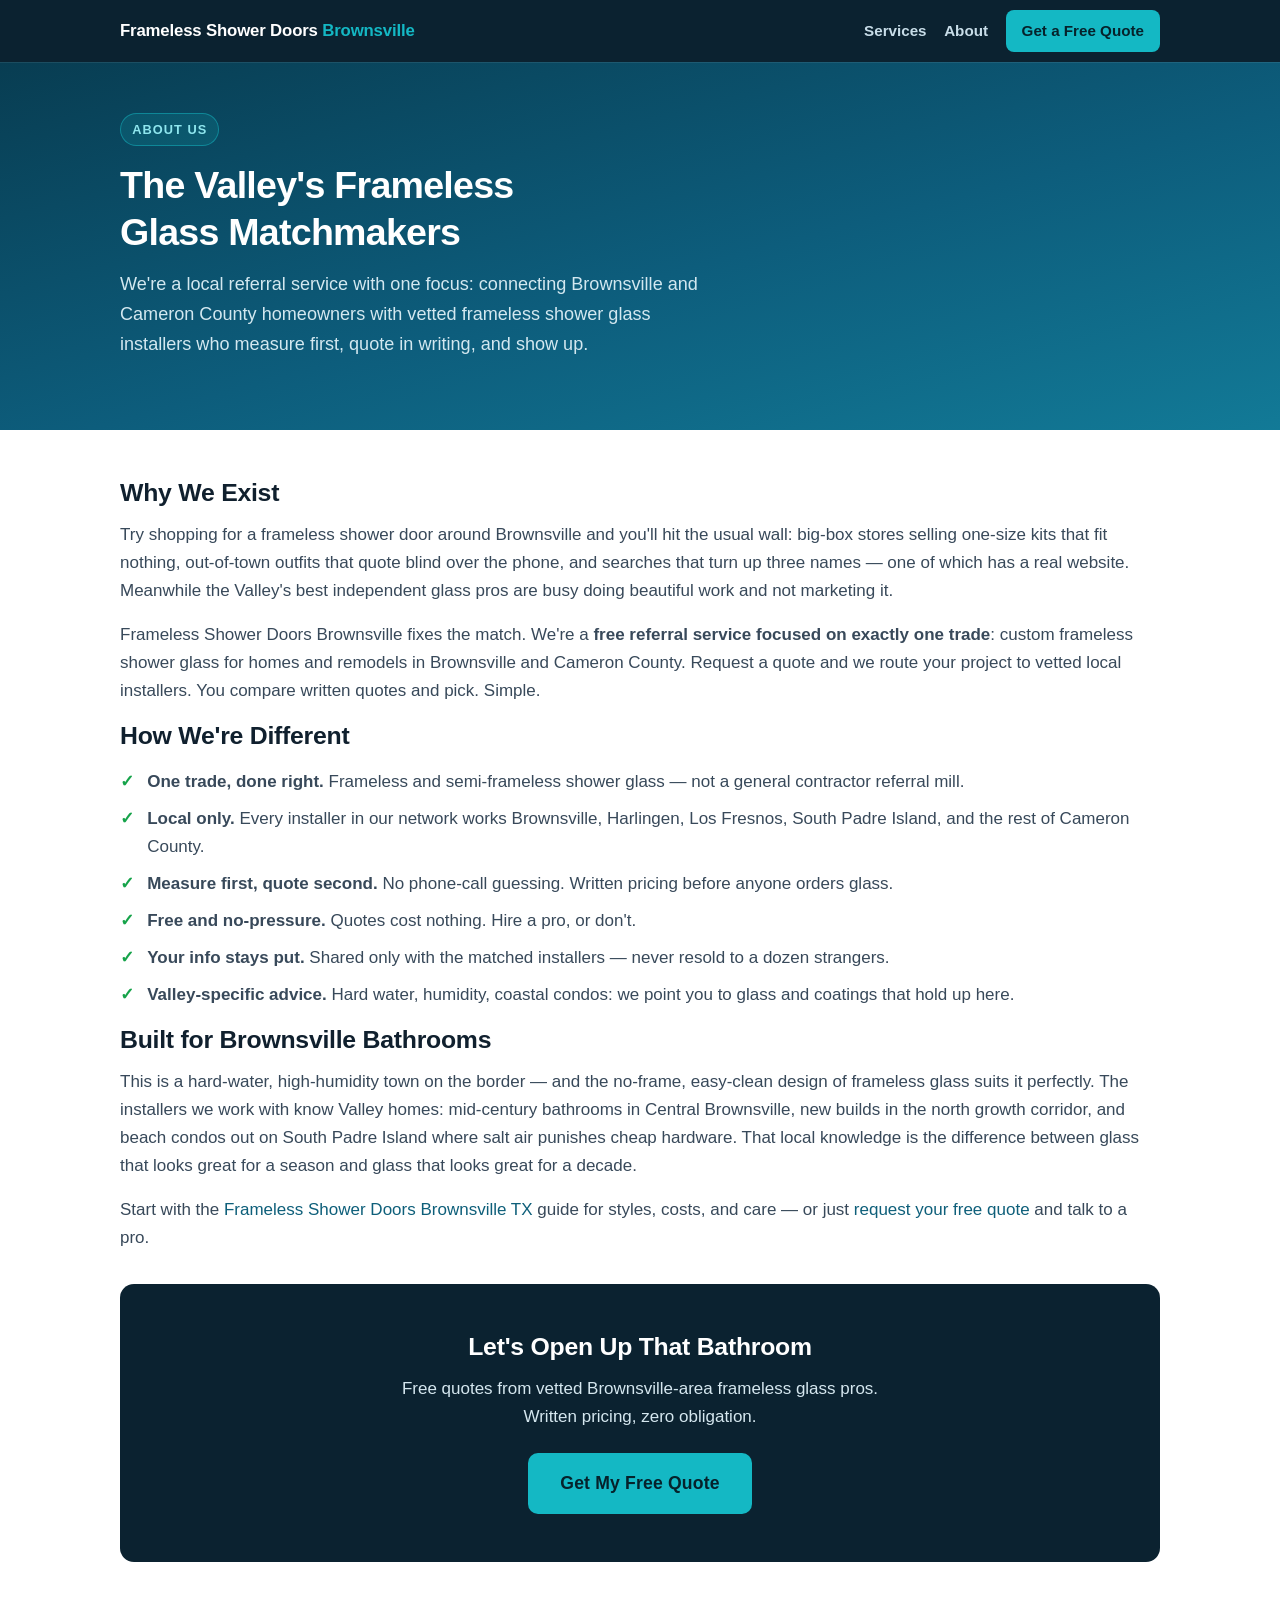
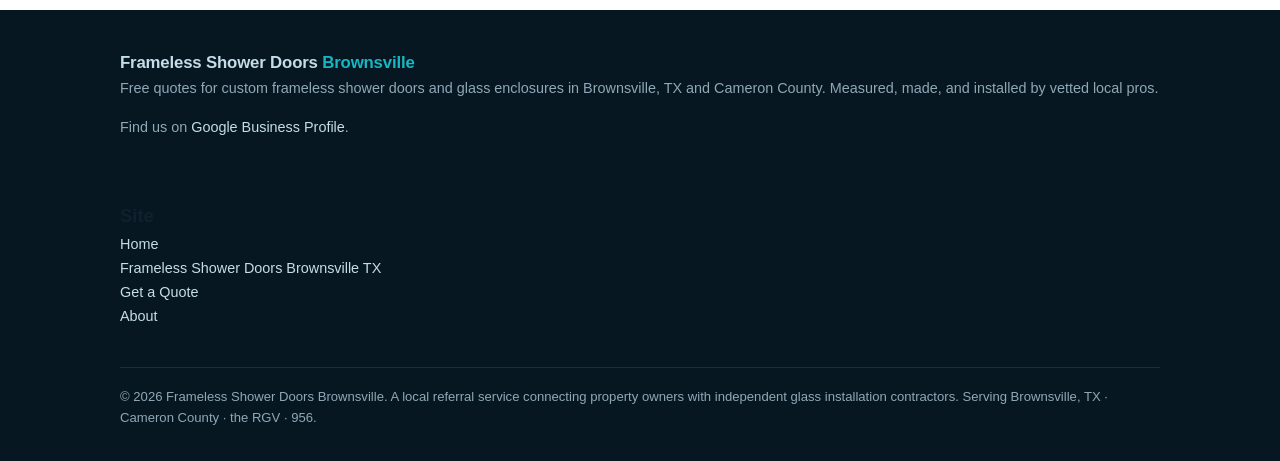
==== about/index.html @ 313e0df9 "Launch: Frameless Shower Doors Brownsville TX — 4-page lead-gen site (TES-8)" ====
<!DOCTYPE html>
<html lang="en">
<head>
<meta charset="utf-8">
<meta name="viewport" content="width=device-width, initial-scale=1">
<title>About Frameless Shower Doors Brownsville | Local Glass Referral Service</title>
<meta name="description" content="Frameless Shower Doors Brownsville is a local referral service connecting Brownsville, TX and Cameron County homeowners with vetted frameless shower glass installers. Free quotes, local pros, honest advice.">
<link rel="canonical" href="https://wreid11.github.io/frameless-shower-doors-brownsville/about/">
<link rel="stylesheet" href="../styles.css">
<script type="application/ld+json">
{
  "@context": "https://schema.org",
  "@graph": [
    {
      "@type": "LocalBusiness",
      "@id": "https://wreid11.github.io/frameless-shower-doors-brownsville/#business",
      "name": "Frameless Shower Doors Brownsville",
      "url": "https://wreid11.github.io/frameless-shower-doors-brownsville/",
      "description": "Frameless Shower Doors Brownsville connects Brownsville, TX homeowners and remodelers with vetted local glass contractors for free quotes on custom frameless shower doors and enclosures.",
      "areaServed": [
        { "@type": "City", "name": "Brownsville" },
        { "@type": "AdministrativeArea", "name": "Cameron County, Texas" }
      ],
      "knowsAbout": ["Frameless shower doors", "Frameless glass enclosures", "Tempered glass", "Heavy glass shower panels", "Shower remodels", "Tub conversions"],
      "address": { "@type": "PostalAddress", "addressLocality": "Brownsville", "addressRegion": "TX", "addressCountry": "US" }
    },
    {
      "@type": "WebPage",
      "url": "https://wreid11.github.io/frameless-shower-doors-brownsville/about/",
      "name": "About Frameless Shower Doors Brownsville",
      "isPartOf": { "@id": "https://wreid11.github.io/frameless-shower-doors-brownsville/#website" },
      "about": { "@id": "https://wreid11.github.io/frameless-shower-doors-brownsville/#business" }
    }
  ]
}
</script>
</head>
<body>
<a class="skip" href="#main">Skip to content</a>
<header class="site">
  <div class="wrap">
    <a class="logo" href="../">Frameless Shower Doors <span>Brownsville</span></a>
    <nav class="main" aria-label="Main">
      <a href="../frameless-shower-doors-brownsville-tx/">Services</a>
      <a href="./">About</a>
      <a class="cta-nav" href="../get-a-quote/">Get a Free Quote</a>
    </nav>
  </div>
</header>
<main id="main">
<div class="hero">
  <div class="wrap">
    <span class="kicker">About Us</span>
    <h1>The Valley's Frameless Glass Matchmakers</h1>
    <p class="lead">We're a local referral service with one focus: connecting Brownsville and Cameron County homeowners with vetted frameless shower glass installers who measure first, quote in writing, and show up.</p>
  </div>
</div>
<section>
  <div class="wrap">
    <h2>Why We Exist</h2>
    <p>Try shopping for a frameless shower door around Brownsville and you'll hit the usual wall: big-box stores selling one-size kits that fit nothing, out-of-town outfits that quote blind over the phone, and searches that turn up three names — one of which has a real website. Meanwhile the Valley's best independent glass pros are busy doing beautiful work and not marketing it.</p>
    <p>Frameless Shower Doors Brownsville fixes the match. We're a <strong>free referral service focused on exactly one trade</strong>: custom frameless shower glass for homes and remodels in Brownsville and Cameron County. Request a quote and we route your project to vetted local installers. You compare written quotes and pick. Simple.</p>

    <h2>How We're Different</h2>
    <ul class="checks">
      <li><strong>One trade, done right.</strong> Frameless and semi-frameless shower glass — not a general contractor referral mill.</li>
      <li><strong>Local only.</strong> Every installer in our network works Brownsville, Harlingen, Los Fresnos, South Padre Island, and the rest of Cameron County.</li>
      <li><strong>Measure first, quote second.</strong> No phone-call guessing. Written pricing before anyone orders glass.</li>
      <li><strong>Free and no-pressure.</strong> Quotes cost nothing. Hire a pro, or don't.</li>
      <li><strong>Your info stays put.</strong> Shared only with the matched installers — never resold to a dozen strangers.</li>
      <li><strong>Valley-specific advice.</strong> Hard water, humidity, coastal condos: we point you to glass and coatings that hold up here.</li>
    </ul>

    <h2>Built for Brownsville Bathrooms</h2>
    <p>This is a hard-water, high-humidity town on the border — and the no-frame, easy-clean design of frameless glass suits it perfectly. The installers we work with know Valley homes: mid-century bathrooms in Central Brownsville, new builds in the north growth corridor, and beach condos out on South Padre Island where salt air punishes cheap hardware. That local knowledge is the difference between glass that looks great for a season and glass that looks great for a decade.</p>
    <p>Start with the <a href="../frameless-shower-doors-brownsville-tx/">Frameless Shower Doors Brownsville TX</a> guide for styles, costs, and care — or just <a href="../get-a-quote/">request your free quote</a> and talk to a pro.</p>

    <div class="cta-band" style="border-radius:14px;margin-top:2rem">
      <h2>Let's Open Up That Bathroom</h2>
      <p>Free quotes from vetted Brownsville-area frameless glass pros. Written pricing, zero obligation.</p>
      <a class="btn big" href="../get-a-quote/">Get My Free Quote</a>
    </div>
  </div>
</section>
</main>
<footer class="site">
  <div class="wrap">
    <div class="cols">
      <div>
        <a class="logo" href="../">Frameless Shower Doors <span>Brownsville</span></a>
        <p>Free quotes for custom frameless shower doors and glass enclosures in Brownsville, TX and Cameron County. Measured, made, and installed by vetted local pros.</p>
        <p class="gbp">Find us on <a href="https://www.google.com/search?q=%22Frameless+Shower+Doors+Brownsville%22+frameless+shower+doors+Brownsville+TX" rel="noopener">Google Business Profile</a>.</p>
      </div>
      <div>
        <h3>Site</h3>
        <p><a href="../">Home</a><br>
        <a href="../frameless-shower-doors-brownsville-tx/">Frameless Shower Doors Brownsville TX</a><br>
        <a href="../get-a-quote/">Get a Quote</a><br>
        <a href="./">About</a></p>
      </div>
    </div>
    <div class="fine">© 2026 Frameless Shower Doors Brownsville. A local referral service connecting property owners with independent glass installation contractors. Serving Brownsville, TX · Cameron County · the RGV · 956.</div>
  </div>
</footer>
</body>
</html>
---- styles.css ----
:root {
  --ink: #10202e;
  --body: #38495a;
  --muted: #5f7488;
  --brand: #0e5f7a;
  --brand-dark: #083d52;
  --accent: #14b8c4;
  --accent-dark: #0e94a0;
  --bg: #ffffff;
  --bg-soft: #f2f7f9;
  --bg-dark: #0b2230;
  --line: #dde8ee;
  --ok: #16a34a;
  --radius: 12px;
  --max: 1080px;
}

* { box-sizing: border-box; margin: 0; padding: 0; }

html { scroll-behavior: smooth; }

body {
  font-family: -apple-system, BlinkMacSystemFont, "Segoe UI", Roboto, Helvetica, Arial, sans-serif;
  color: var(--body);
  background: var(--bg);
  line-height: 1.65;
  font-size: 17px;
}

h1, h2, h3, h4 { color: var(--ink); line-height: 1.25; font-weight: 800; }

h1 { font-size: 2.1rem; letter-spacing: -0.02em; }
h2 { font-size: 1.55rem; margin-bottom: 0.75rem; letter-spacing: -0.01em; }
h3 { font-size: 1.15rem; margin-bottom: 0.4rem; }

p { margin-bottom: 1rem; }

a { color: var(--brand); text-decoration: none; }
a:hover { text-decoration: underline; }

.wrap { max-width: var(--max); margin: 0 auto; padding: 0 1.25rem; }

.skip { position: absolute; left: -9999px; }
.skip:focus { left: 1rem; top: 1rem; background: #fff; padding: 0.5rem 1rem; z-index: 99; }

header.site {
  background: var(--bg-dark);
  color: #e2eef4;
  position: sticky;
  top: 0;
  z-index: 50;
  box-shadow: 0 1px 0 rgba(255,255,255,0.08);
}

header.site .wrap {
  display: flex;
  align-items: center;
  justify-content: space-between;
  min-height: 62px;
  gap: 1rem;
  flex-wrap: wrap;
  padding-top: 0.5rem;
  padding-bottom: 0.5rem;
}

.logo {
  font-weight: 800;
  font-size: 1.05rem;
  color: #fff;
  letter-spacing: -0.01em;
}
.logo span { color: var(--accent); }
.logo:hover { text-decoration: none; }

nav.main { display: flex; gap: 1.1rem; align-items: center; flex-wrap: wrap; }
nav.main a { color: #c8dde8; font-size: 0.95rem; font-weight: 600; }
nav.main a:hover { color: #fff; text-decoration: none; }
nav.main a.cta-nav {
  background: var(--accent);
  color: #06222b;
  padding: 0.5rem 1rem;
  border-radius: 8px;
  font-weight: 700;
}
nav.main a.cta-nav:hover { background: var(--accent-dark); color: #fff; }

.hero {
  background: linear-gradient(165deg, var(--brand-dark) 0%, #0d5d7c 55%, #127a97 100%);
  color: #e6f3f8;
  padding: 3.2rem 0 3.4rem;
}
.hero h1 { color: #fff; font-size: 2.35rem; max-width: 22ch; }
.hero p.lead { font-size: 1.13rem; max-width: 60ch; color: #d3e8f0; margin-top: 0.9rem; }
.hero .kicker {
  display: inline-block;
  background: rgba(20, 184, 196, 0.15);
  border: 1px solid rgba(20, 184, 196, 0.5);
  color: #8fe6ee;
  font-size: 0.8rem;
  font-weight: 700;
  text-transform: uppercase;
  letter-spacing: 0.08em;
  padding: 0.3rem 0.7rem;
  border-radius: 999px;
  margin-bottom: 1rem;
}

.btn {
  display: inline-block;
  background: var(--accent);
  color: #06222b;
  font-weight: 800;
  font-size: 1.02rem;
  padding: 0.85rem 1.6rem;
  border-radius: 10px;
  border: none;
  cursor: pointer;
  letter-spacing: 0.01em;
}
.btn:hover { background: var(--accent-dark); color: #fff; text-decoration: none; }
.btn.secondary {
  background: transparent;
  color: #fff;
  border: 2px solid rgba(255,255,255,0.55);
}
.btn.secondary:hover { border-color: #fff; background: rgba(255,255,255,0.08); }
.btn.big { font-size: 1.1rem; padding: 1rem 2rem; }

.hero-actions { display: flex; gap: 0.9rem; margin-top: 1.6rem; flex-wrap: wrap; }

.trust-bar {
  background: var(--bg-soft);
  border-bottom: 1px solid var(--line);
  padding: 0.85rem 0;
}
.trust-bar .wrap {
  display: flex;
  gap: 1.5rem;
  flex-wrap: wrap;
  justify-content: center;
  font-size: 0.92rem;
  font-weight: 600;
  color: var(--muted);
}
.trust-bar b { color: var(--ink); }

section { padding: 3rem 0; }
section.soft { background: var(--bg-soft); }

.cards {
  display: grid;
  grid-template-columns: repeat(auto-fit, minmax(240px, 1fr));
  gap: 1.1rem;
  margin-top: 1.5rem;
}

.card {
  background: #fff;
  border: 1px solid var(--line);
  border-radius: var(--radius);
  padding: 1.4rem 1.3rem;
}
.card h3 { font-size: 1.08rem; }
.card p { font-size: 0.96rem; margin-bottom: 0; color: var(--body); }
.card .icon { font-size: 1.5rem; display: block; margin-bottom: 0.5rem; }

.steps { counter-reset: step; margin-top: 1.5rem; display: grid; gap: 1rem; }
.step {
  background: #fff;
  border: 1px solid var(--line);
  border-radius: var(--radius);
  padding: 1.2rem 1.3rem 1.2rem 3.6rem;
  position: relative;
}
.step::before {
  counter-increment: step;
  content: counter(step);
  position: absolute;
  left: 1.1rem;
  top: 1.15rem;
  width: 1.7rem;
  height: 1.7rem;
  background: var(--brand);
  color: #fff;
  border-radius: 50%;
  display: flex;
  align-items: center;
  justify-content: center;
  font-weight: 800;
  font-size: 0.95rem;
}
.step h3 { margin-bottom: 0.2rem; }
.step p { margin-bottom: 0; font-size: 0.97rem; }

table.compare {
  width: 100%;
  border-collapse: collapse;
  background: #fff;
  border-radius: var(--radius);
  overflow: hidden;
  margin-top: 1.4rem;
  font-size: 0.97rem;
}
table.compare th, table.compare td {
  border: 1px solid var(--line);
  padding: 0.7rem 0.9rem;
  text-align: left;
  vertical-align: top;
}
table.compare th { background: var(--bg-soft); color: var(--ink); font-weight: 700; }
table.compare td:first-child { font-weight: 600; color: var(--ink); white-space: nowrap; }

details.faq {
  background: #fff;
  border: 1px solid var(--line);
  border-radius: 10px;
  margin-top: 0.8rem;
}
details.faq summary {
  cursor: pointer;
  font-weight: 700;
  color: var(--ink);
  padding: 1rem 1.2rem;
  list-style: none;
  position: relative;
  padding-right: 2.4rem;
}
details.faq summary::-webkit-details-marker { display: none; }
details.faq summary::after {
  content: "+";
  position: absolute;
  right: 1.2rem;
  top: 50%;
  transform: translateY(-50%);
  font-size: 1.3rem;
  color: var(--brand);
  font-weight: 400;
}
details.faq[open] summary::after { content: "–"; }
details.faq .a { padding: 0 1.2rem 1.1rem; font-size: 0.98rem; }

.cta-band {
  background: var(--bg-dark);
  color: #d5e7ef;
  text-align: center;
  padding: 3rem 0;
}
.cta-band h2 { color: #fff; }
.cta-band p { max-width: 55ch; margin: 0.6rem auto 1.4rem; }

form.quote {
  background: #fff;
  border: 1px solid var(--line);
  border-radius: var(--radius);
  padding: 1.8rem;
  max-width: 640px;
  margin: 1.6rem auto 0;
  box-shadow: 0 6px 24px rgba(11, 34, 48, 0.06);
}
.form-grid { display: grid; grid-template-columns: 1fr 1fr; gap: 0.9rem; }
.form-grid .full { grid-column: 1 / -1; }
label { display: block; font-weight: 700; font-size: 0.88rem; color: var(--ink); margin-bottom: 0.3rem; }
input, select, textarea {
  width: 100%;
  padding: 0.7rem 0.8rem;
  border: 1px solid #c5d7e0;
  border-radius: 8px;
  font-size: 1rem;
  font-family: inherit;
  color: var(--ink);
  background: #fafcfd;
}
input:focus, select:focus, textarea:focus {
  outline: 2px solid var(--accent);
  border-color: var(--accent);
}
.consent { font-size: 0.85rem; color: var(--muted); margin-top: 0.9rem; }
.form-status { margin-top: 0.9rem; font-weight: 600; display: none; }
.form-status.ok { display: block; color: var(--ok); }
.form-status.err { display: block; color: #b91c1c; }
.mailto-fallback { display: none; margin-top: 0.9rem; }
.mailto-fallback.show { display: block; }

.crumbs { font-size: 0.85rem; color: var(--muted); margin-bottom: 1.2rem; }
.crumbs a { color: var(--muted); }

ul.checks { list-style: none; margin: 1rem 0; }
ul.checks li { padding-left: 1.7rem; position: relative; margin-bottom: 0.55rem; }
ul.checks li::before {
  content: "✓";
  position: absolute;
  left: 0;
  color: var(--ok);
  font-weight: 800;
}

footer.site {
  background: #071722;
  color: #8fa8b6;
  padding: 2.4rem 0 2rem;
  font-size: 0.9rem;
}
footer.site .wrap { display: grid; gap: 1.4rem; }
footer.site .cols { display: flex; gap: 3rem; flex-wrap: wrap; }
footer.site a { color: #c5dde8; }
footer.site .fine { border-top: 1px solid #14303f; padding-top: 1.1rem; font-size: 0.82rem; }
.gbp { margin-top: 0.4rem; }

@media (max-width: 640px) {
  body { font-size: 16px; }
  h1 { font-size: 1.7rem; }
  .hero h1 { font-size: 1.8rem; }
  .form-grid { grid-template-columns: 1fr; }
  nav.main { gap: 0.8rem; }
  header.site .wrap { justify-content: center; text-align: center; }
}
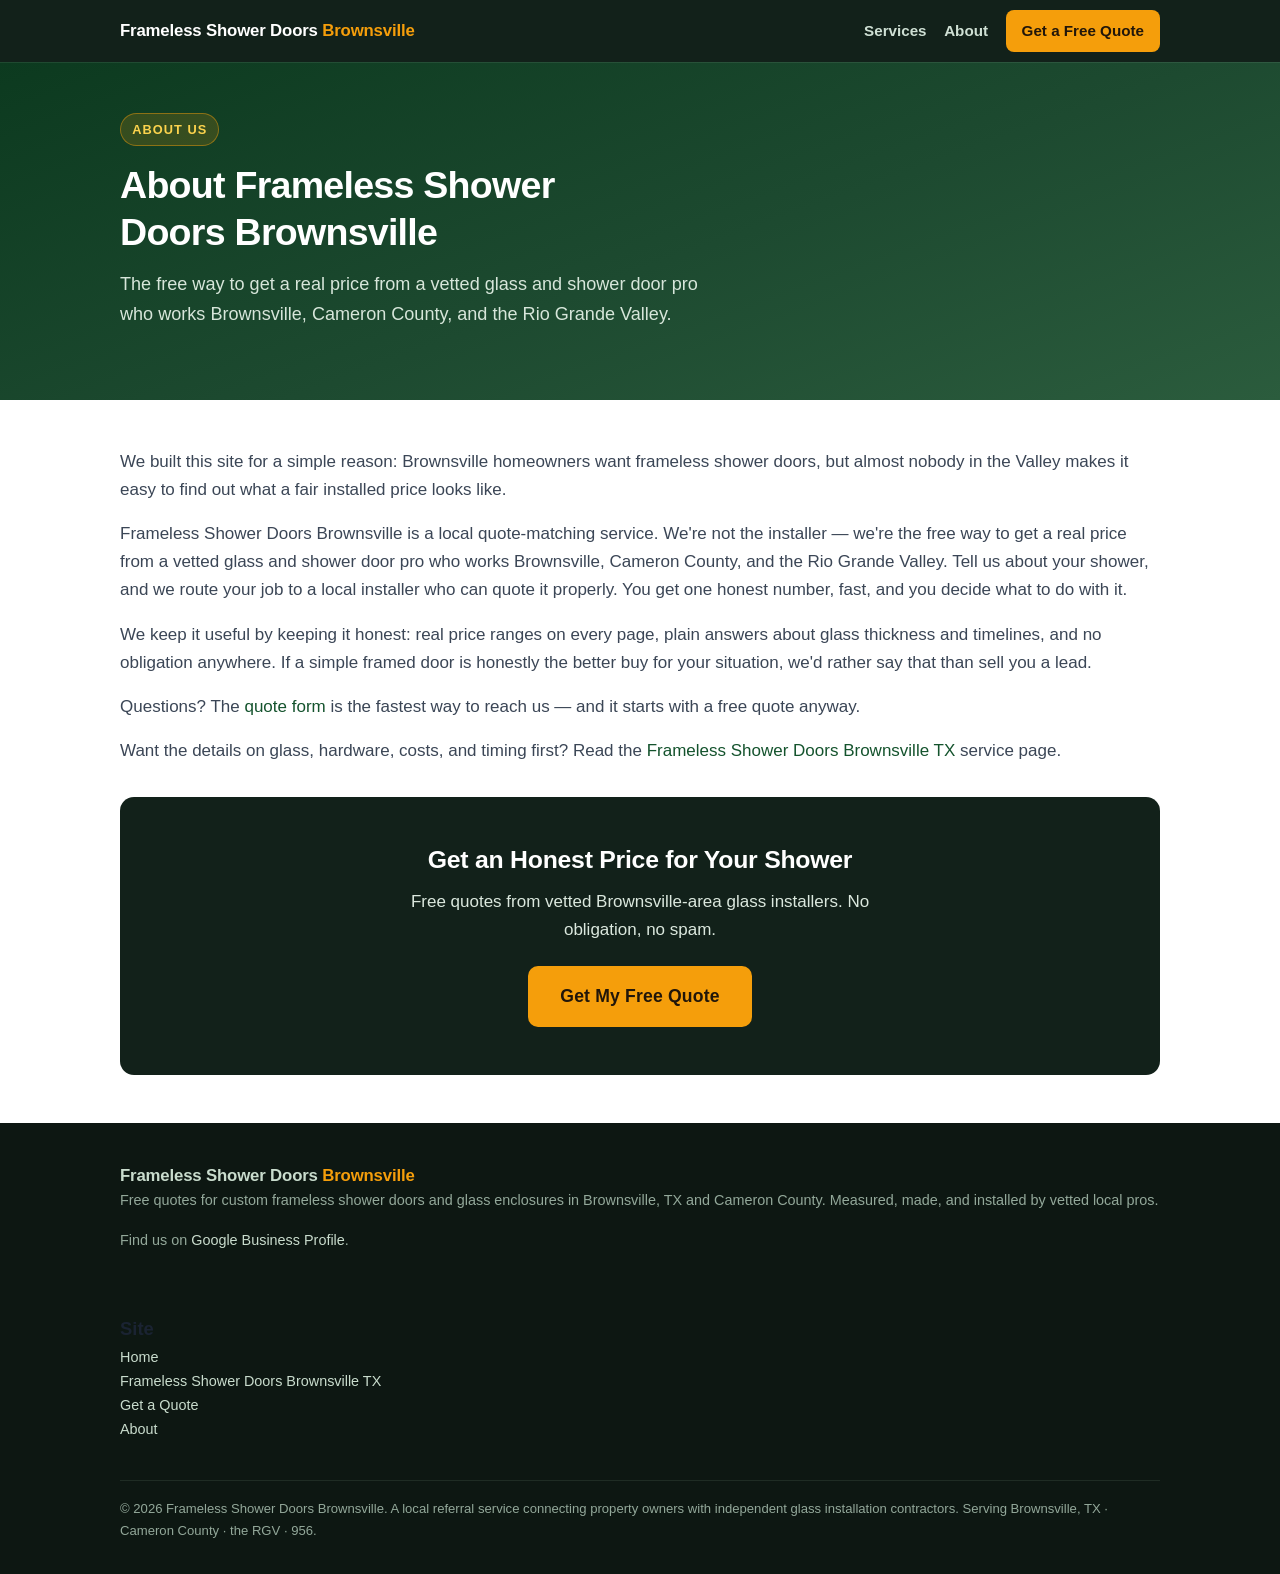
==== commit 63e0d873: "TES-11: approved copy — exact-match H1s, spec titles/metas, price tables, FAQ sync" ====
--- a/about/index.html
+++ b/about/index.html
@@ -3,8 +3,8 @@
 <head>
 <meta charset="utf-8">
 <meta name="viewport" content="width=device-width, initial-scale=1">
-<title>About Frameless Shower Doors Brownsville | Local Glass Referral Service</title>
-<meta name="description" content="Frameless Shower Doors Brownsville is a local referral service connecting Brownsville, TX and Cameron County homeowners with vetted frameless shower glass installers. Free quotes, local pros, honest advice.">
+<title>About Us | Brownsville Frameless Shower Door Quotes</title>
+<meta name="description" content="Who's behind the free frameless shower door quotes for Brownsville TX — and why the service costs you nothing.">
 <link rel="canonical" href="https://wreid11.github.io/frameless-shower-doors-brownsville/about/">
 <link rel="stylesheet" href="../styles.css">
 <script type="application/ld+json">
@@ -51,33 +51,21 @@
 <div class="hero">
   <div class="wrap">
     <span class="kicker">About Us</span>
-    <h1>The Valley's Frameless Glass Matchmakers</h1>
-    <p class="lead">We're a local referral service with one focus: connecting Brownsville and Cameron County homeowners with vetted frameless shower glass installers who measure first, quote in writing, and show up.</p>
+    <h1>About Frameless Shower Doors Brownsville</h1>
+    <p class="lead">The free way to get a real price from a vetted glass and shower door pro who works Brownsville, Cameron County, and the Rio Grande Valley.</p>
   </div>
 </div>
 <section>
   <div class="wrap">
-    <h2>Why We Exist</h2>
-    <p>Try shopping for a frameless shower door around Brownsville and you'll hit the usual wall: big-box stores selling one-size kits that fit nothing, out-of-town outfits that quote blind over the phone, and searches that turn up three names — one of which has a real website. Meanwhile the Valley's best independent glass pros are busy doing beautiful work and not marketing it.</p>
-    <p>Frameless Shower Doors Brownsville fixes the match. We're a <strong>free referral service focused on exactly one trade</strong>: custom frameless shower glass for homes and remodels in Brownsville and Cameron County. Request a quote and we route your project to vetted local installers. You compare written quotes and pick. Simple.</p>
-
-    <h2>How We're Different</h2>
-    <ul class="checks">
-      <li><strong>One trade, done right.</strong> Frameless and semi-frameless shower glass — not a general contractor referral mill.</li>
-      <li><strong>Local only.</strong> Every installer in our network works Brownsville, Harlingen, Los Fresnos, South Padre Island, and the rest of Cameron County.</li>
-      <li><strong>Measure first, quote second.</strong> No phone-call guessing. Written pricing before anyone orders glass.</li>
-      <li><strong>Free and no-pressure.</strong> Quotes cost nothing. Hire a pro, or don't.</li>
-      <li><strong>Your info stays put.</strong> Shared only with the matched installers — never resold to a dozen strangers.</li>
-      <li><strong>Valley-specific advice.</strong> Hard water, humidity, coastal condos: we point you to glass and coatings that hold up here.</li>
-    </ul>
-
-    <h2>Built for Brownsville Bathrooms</h2>
-    <p>This is a hard-water, high-humidity town on the border — and the no-frame, easy-clean design of frameless glass suits it perfectly. The installers we work with know Valley homes: mid-century bathrooms in Central Brownsville, new builds in the north growth corridor, and beach condos out on South Padre Island where salt air punishes cheap hardware. That local knowledge is the difference between glass that looks great for a season and glass that looks great for a decade.</p>
-    <p>Start with the <a href="../frameless-shower-doors-brownsville-tx/">Frameless Shower Doors Brownsville TX</a> guide for styles, costs, and care — or just <a href="../get-a-quote/">request your free quote</a> and talk to a pro.</p>
+    <p>We built this site for a simple reason: Brownsville homeowners want frameless shower doors, but almost nobody in the Valley makes it easy to find out what a fair installed price looks like.</p>
+    <p>Frameless Shower Doors Brownsville is a local quote-matching service. We're not the installer — we're the free way to get a real price from a vetted glass and shower door pro who works Brownsville, Cameron County, and the Rio Grande Valley. Tell us about your shower, and we route your job to a local installer who can quote it properly. You get one honest number, fast, and you decide what to do with it.</p>
+    <p>We keep it useful by keeping it honest: real price ranges on every page, plain answers about glass thickness and timelines, and no obligation anywhere. If a simple framed door is honestly the better buy for your situation, we'd rather say that than sell you a lead.</p>
+    <p>Questions? The <a href="../get-a-quote/">quote form</a> is the fastest way to reach us — and it starts with a free quote anyway.</p>
+    <p>Want the details on glass, hardware, costs, and timing first? Read the <a href="../frameless-shower-doors-brownsville-tx/">Frameless Shower Doors Brownsville TX</a> service page.</p>
 
     <div class="cta-band" style="border-radius:14px;margin-top:2rem">
-      <h2>Let's Open Up That Bathroom</h2>
-      <p>Free quotes from vetted Brownsville-area frameless glass pros. Written pricing, zero obligation.</p>
+      <h2>Get an Honest Price for Your Shower</h2>
+      <p>Free quotes from vetted Brownsville-area glass installers. No obligation, no spam.</p>
       <a class="btn big" href="../get-a-quote/">Get My Free Quote</a>
     </div>
   </div>
--- a/styles.css
+++ b/styles.css
@@ -1,15 +1,15 @@
 :root {
-  --ink: #10202e;
-  --body: #38495a;
-  --muted: #5f7488;
-  --brand: #0e5f7a;
-  --brand-dark: #083d52;
-  --accent: #14b8c4;
-  --accent-dark: #0e94a0;
+  --ink: #1a2332;
+  --body: #3b4656;
+  --muted: #64748b;
+  --brand: #14532d;
+  --brand-dark: #0c3a1f;
+  --accent: #f59e0b;
+  --accent-dark: #d97706;
   --bg: #ffffff;
-  --bg-soft: #f2f7f9;
-  --bg-dark: #0b2230;
-  --line: #dde8ee;
+  --bg-soft: #f4f6f3;
+  --bg-dark: #12211a;
+  --line: #e2e8e0;
   --ok: #16a34a;
   --radius: 12px;
   --max: 1080px;
@@ -45,7 +45,7 @@
 
 header.site {
   background: var(--bg-dark);
-  color: #e2eef4;
+  color: #e8efe9;
   position: sticky;
   top: 0;
   z-index: 50;
@@ -73,11 +73,11 @@
 .logo:hover { text-decoration: none; }
 
 nav.main { display: flex; gap: 1.1rem; align-items: center; flex-wrap: wrap; }
-nav.main a { color: #c8dde8; font-size: 0.95rem; font-weight: 600; }
+nav.main a { color: #cfe0d4; font-size: 0.95rem; font-weight: 600; }
 nav.main a:hover { color: #fff; text-decoration: none; }
 nav.main a.cta-nav {
   background: var(--accent);
-  color: #06222b;
+  color: #21160a;
   padding: 0.5rem 1rem;
   border-radius: 8px;
   font-weight: 700;
@@ -85,17 +85,17 @@
 nav.main a.cta-nav:hover { background: var(--accent-dark); color: #fff; }
 
 .hero {
-  background: linear-gradient(165deg, var(--brand-dark) 0%, #0d5d7c 55%, #127a97 100%);
-  color: #e6f3f8;
+  background: linear-gradient(160deg, var(--brand-dark) 0%, #1d4a30 55%, #2b5c3d 100%);
+  color: #eaf3ec;
   padding: 3.2rem 0 3.4rem;
 }
-.hero h1 { color: #fff; font-size: 2.35rem; max-width: 22ch; }
-.hero p.lead { font-size: 1.13rem; max-width: 60ch; color: #d3e8f0; margin-top: 0.9rem; }
+.hero h1 { color: #fff; font-size: 2.35rem; max-width: 21ch; }
+.hero p.lead { font-size: 1.13rem; max-width: 60ch; color: #d7e6da; margin-top: 0.9rem; }
 .hero .kicker {
   display: inline-block;
-  background: rgba(20, 184, 196, 0.15);
-  border: 1px solid rgba(20, 184, 196, 0.5);
-  color: #8fe6ee;
+  background: rgba(245, 158, 11, 0.16);
+  border: 1px solid rgba(245, 158, 11, 0.45);
+  color: #fcd34d;
   font-size: 0.8rem;
   font-weight: 700;
   text-transform: uppercase;
@@ -108,7 +108,7 @@
 .btn {
   display: inline-block;
   background: var(--accent);
-  color: #06222b;
+  color: #21160a;
   font-weight: 800;
   font-size: 1.02rem;
   padding: 0.85rem 1.6rem;
@@ -241,7 +241,7 @@
 
 .cta-band {
   background: var(--bg-dark);
-  color: #d5e7ef;
+  color: #dbe8de;
   text-align: center;
   padding: 3rem 0;
 }
@@ -255,7 +255,7 @@
   padding: 1.8rem;
   max-width: 640px;
   margin: 1.6rem auto 0;
-  box-shadow: 0 6px 24px rgba(11, 34, 48, 0.06);
+  box-shadow: 0 6px 24px rgba(18, 33, 26, 0.06);
 }
 .form-grid { display: grid; grid-template-columns: 1fr 1fr; gap: 0.9rem; }
 .form-grid .full { grid-column: 1 / -1; }
@@ -263,12 +263,12 @@
 input, select, textarea {
   width: 100%;
   padding: 0.7rem 0.8rem;
-  border: 1px solid #c5d7e0;
+  border: 1px solid #cbd5cf;
   border-radius: 8px;
   font-size: 1rem;
   font-family: inherit;
   color: var(--ink);
-  background: #fafcfd;
+  background: #fbfcfb;
 }
 input:focus, select:focus, textarea:focus {
   outline: 2px solid var(--accent);
@@ -295,15 +295,15 @@
 }
 
 footer.site {
-  background: #071722;
-  color: #8fa8b6;
+  background: #0d1712;
+  color: #93a89a;
   padding: 2.4rem 0 2rem;
   font-size: 0.9rem;
 }
 footer.site .wrap { display: grid; gap: 1.4rem; }
 footer.site .cols { display: flex; gap: 3rem; flex-wrap: wrap; }
-footer.site a { color: #c5dde8; }
-footer.site .fine { border-top: 1px solid #14303f; padding-top: 1.1rem; font-size: 0.82rem; }
+footer.site a { color: #c9dccd; }
+footer.site .fine { border-top: 1px solid #1f2c24; padding-top: 1.1rem; font-size: 0.82rem; }
 .gbp { margin-top: 0.4rem; }
 
 @media (max-width: 640px) {
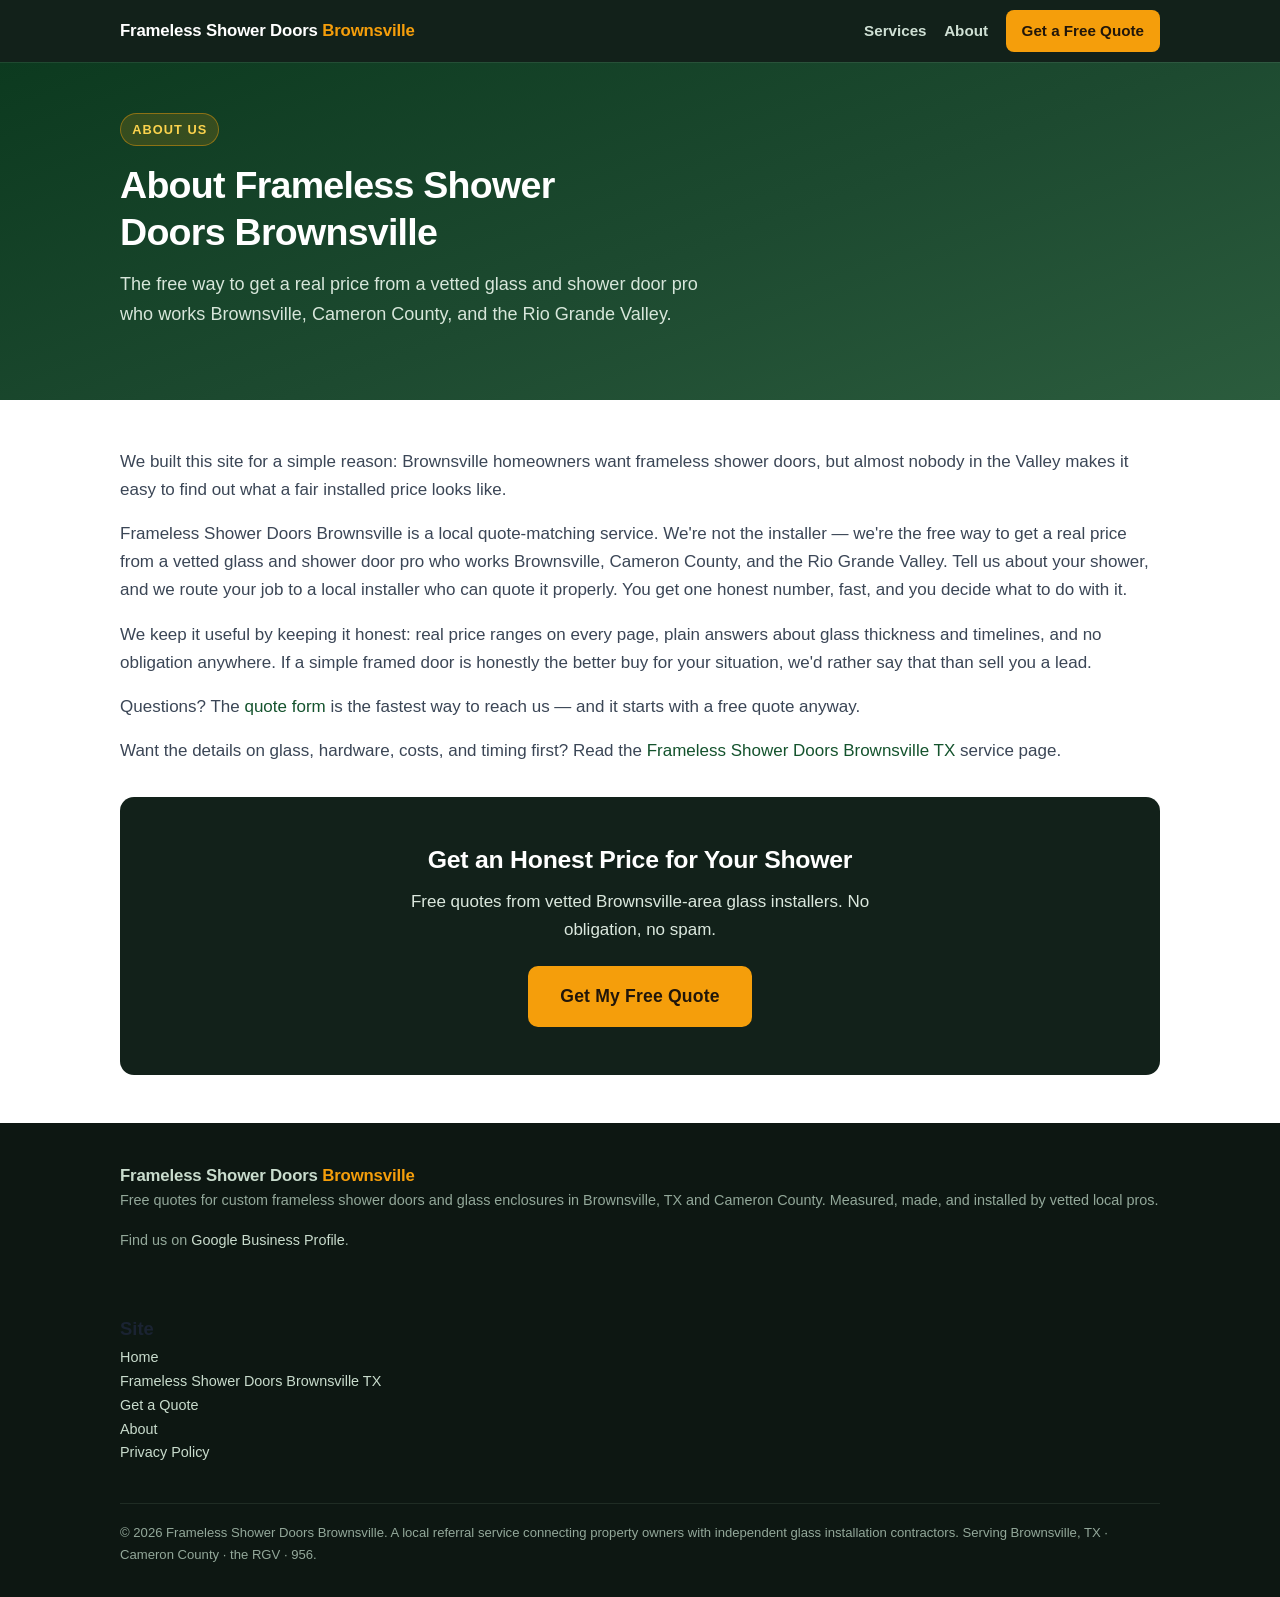
==== commit 41c6e996: "TES-18: lead pipeline (api/lead + form wiring) and /privacy-policy/ page" ====
--- a/about/index.html
+++ b/about/index.html
@@ -5,7 +5,7 @@
 <meta name="viewport" content="width=device-width, initial-scale=1">
 <title>About Us | Brownsville Frameless Shower Door Quotes</title>
 <meta name="description" content="Who's behind the free frameless shower door quotes for Brownsville TX — and why the service costs you nothing.">
-<link rel="canonical" href="https://wreid11.github.io/frameless-shower-doors-brownsville/about/">
+<link rel="canonical" href="https://showerdoorsbrownsville.com/about/">
 <link rel="stylesheet" href="../styles.css">
 <script type="application/ld+json">
 {
@@ -13,9 +13,9 @@
   "@graph": [
     {
       "@type": "LocalBusiness",
-      "@id": "https://wreid11.github.io/frameless-shower-doors-brownsville/#business",
+      "@id": "https://showerdoorsbrownsville.com/#business",
       "name": "Frameless Shower Doors Brownsville",
-      "url": "https://wreid11.github.io/frameless-shower-doors-brownsville/",
+      "url": "https://showerdoorsbrownsville.com/",
       "description": "Frameless Shower Doors Brownsville connects Brownsville, TX homeowners and remodelers with vetted local glass contractors for free quotes on custom frameless shower doors and enclosures.",
       "areaServed": [
         { "@type": "City", "name": "Brownsville" },
@@ -26,10 +26,10 @@
     },
     {
       "@type": "WebPage",
-      "url": "https://wreid11.github.io/frameless-shower-doors-brownsville/about/",
+      "url": "https://showerdoorsbrownsville.com/about/",
       "name": "About Frameless Shower Doors Brownsville",
-      "isPartOf": { "@id": "https://wreid11.github.io/frameless-shower-doors-brownsville/#website" },
-      "about": { "@id": "https://wreid11.github.io/frameless-shower-doors-brownsville/#business" }
+      "isPartOf": { "@id": "https://showerdoorsbrownsville.com/#website" },
+      "about": { "@id": "https://showerdoorsbrownsville.com/#business" }
     }
   ]
 }
@@ -84,7 +84,8 @@
         <p><a href="../">Home</a><br>
         <a href="../frameless-shower-doors-brownsville-tx/">Frameless Shower Doors Brownsville TX</a><br>
         <a href="../get-a-quote/">Get a Quote</a><br>
-        <a href="./">About</a></p>
+        <a href="./">About</a><br>
+        <a href="../privacy-policy/">Privacy Policy</a></p>
       </div>
     </div>
     <div class="fine">© 2026 Frameless Shower Doors Brownsville. A local referral service connecting property owners with independent glass installation contractors. Serving Brownsville, TX · Cameron County · the RGV · 956.</div>
